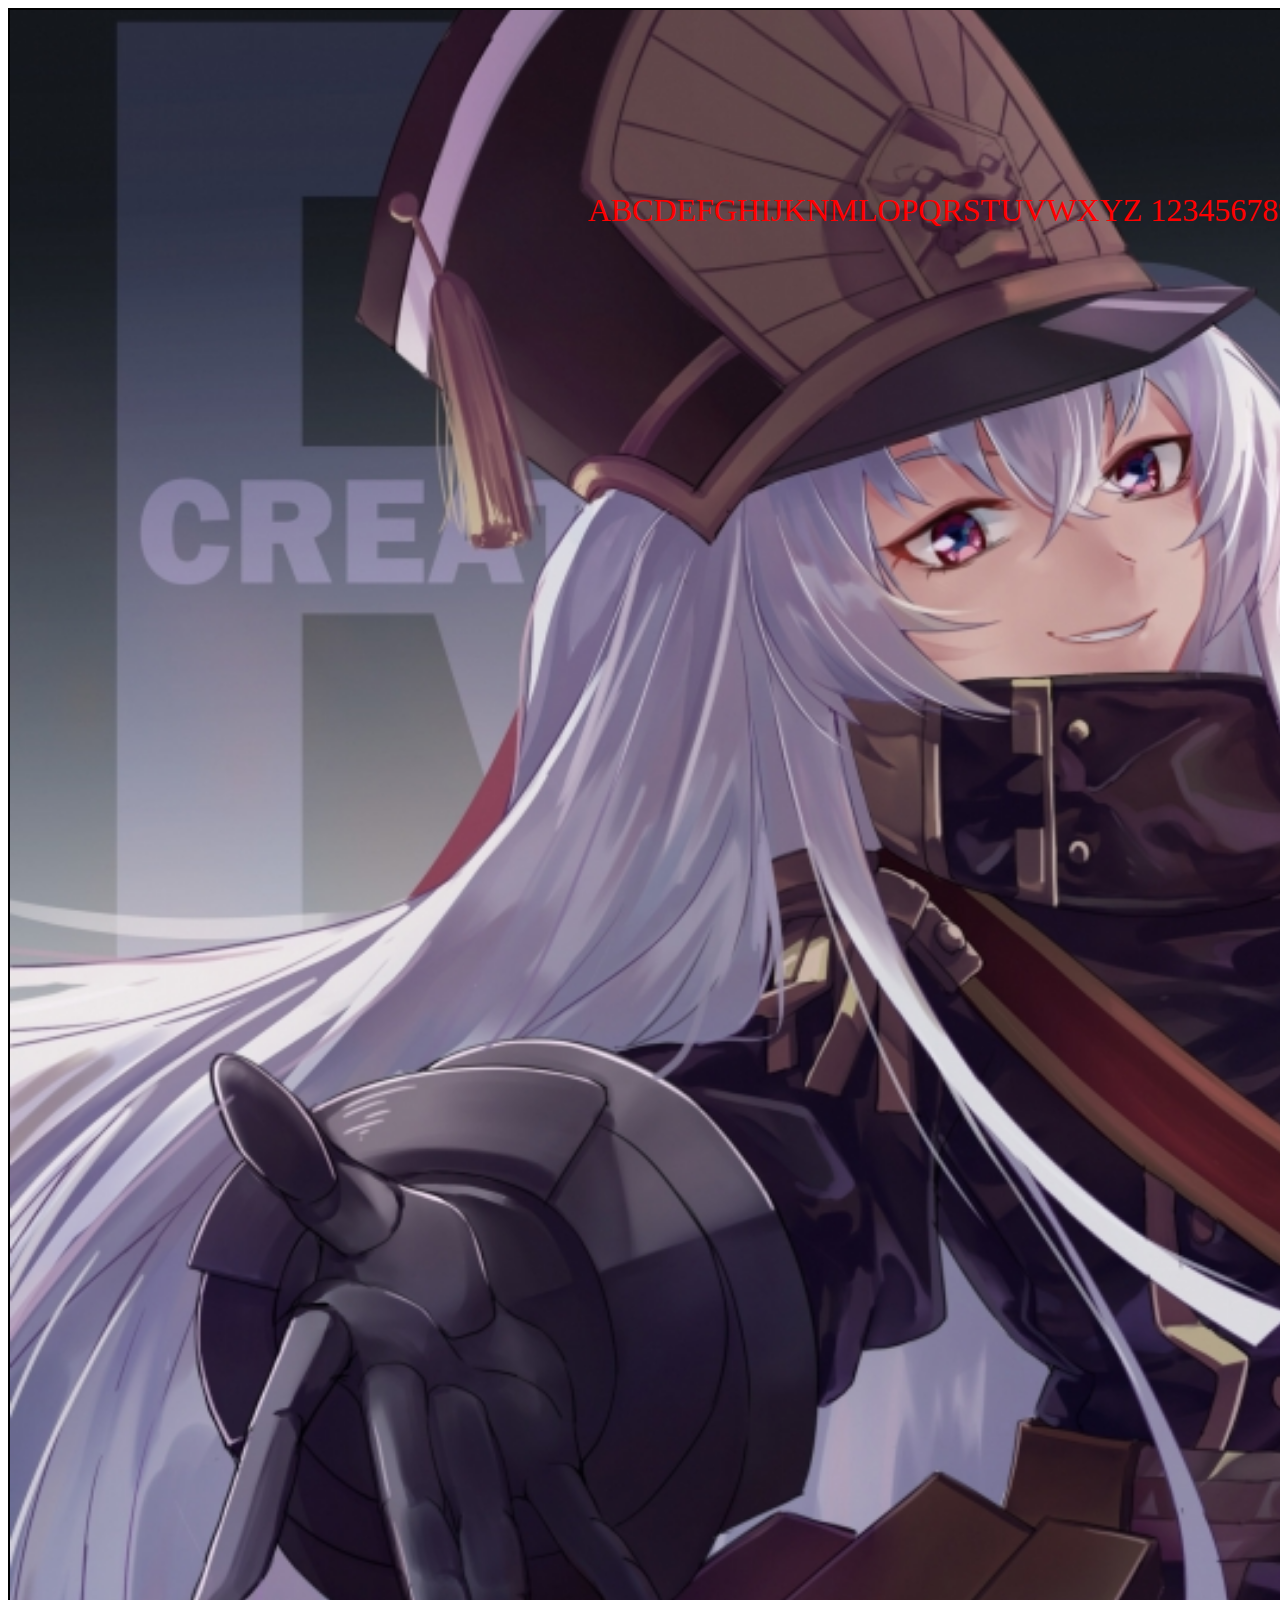
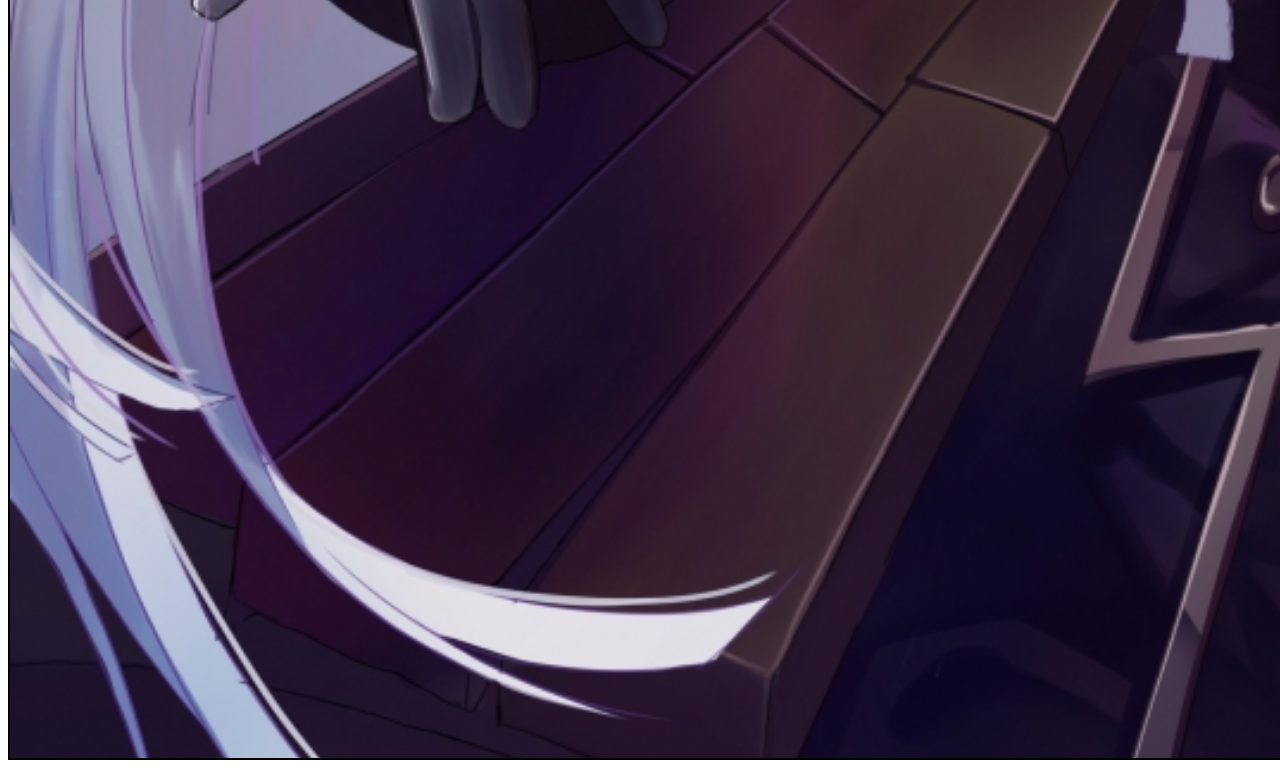
==== index.html @ 0418ca11 "Rename HTML_test.html to index.html" ====
<!DOCTYPE html>
<html>
    <div class="bg_test">
        <table width="100%">
        <table height="100%">
        <head>
        <meta charset="UTF-8">
        <link rel="stylesheet" href="CSS_test.css">
        <span style="font-family: GD-Imanitish-script;">
        </head>
        <body>
        <p class="body">ABCDEFGHIJKNMLOPQRSTUVWXYZ 1234567890</p>
        </body>
        </span>
    </table>
    </table>
    </div>
</html>
---- CSS_test.css ----
.bg_test {
    margin-bottom: 20px;
    width: 1578px;
    height: 2048px;
    background-position: center center;
    text-align:  center;    /* 文字中央寄せ */
    padding:  150px;        /* 余白指定 */
    border: solid 2px;      /* 枠線指定 */
    background-image: url(アルタイル.jpg);    /* 背景画像指定 */
    background-attachment:scroll;
    background-size: cover;
    background-repeat: no-repeat;
}

.bg_right {
    background-position: right;
    margin-bottom: 20px;
    background-color: yellow;
    text-align:  center;    /* 文字中央寄せ */
    padding:  150px;        /* 余白指定 */
    border: solid 2px; 
}

.body {
    font-size: 32px;
    color:#ff0000;
    margin-left : 100px;
    margin-right : 100px;
}
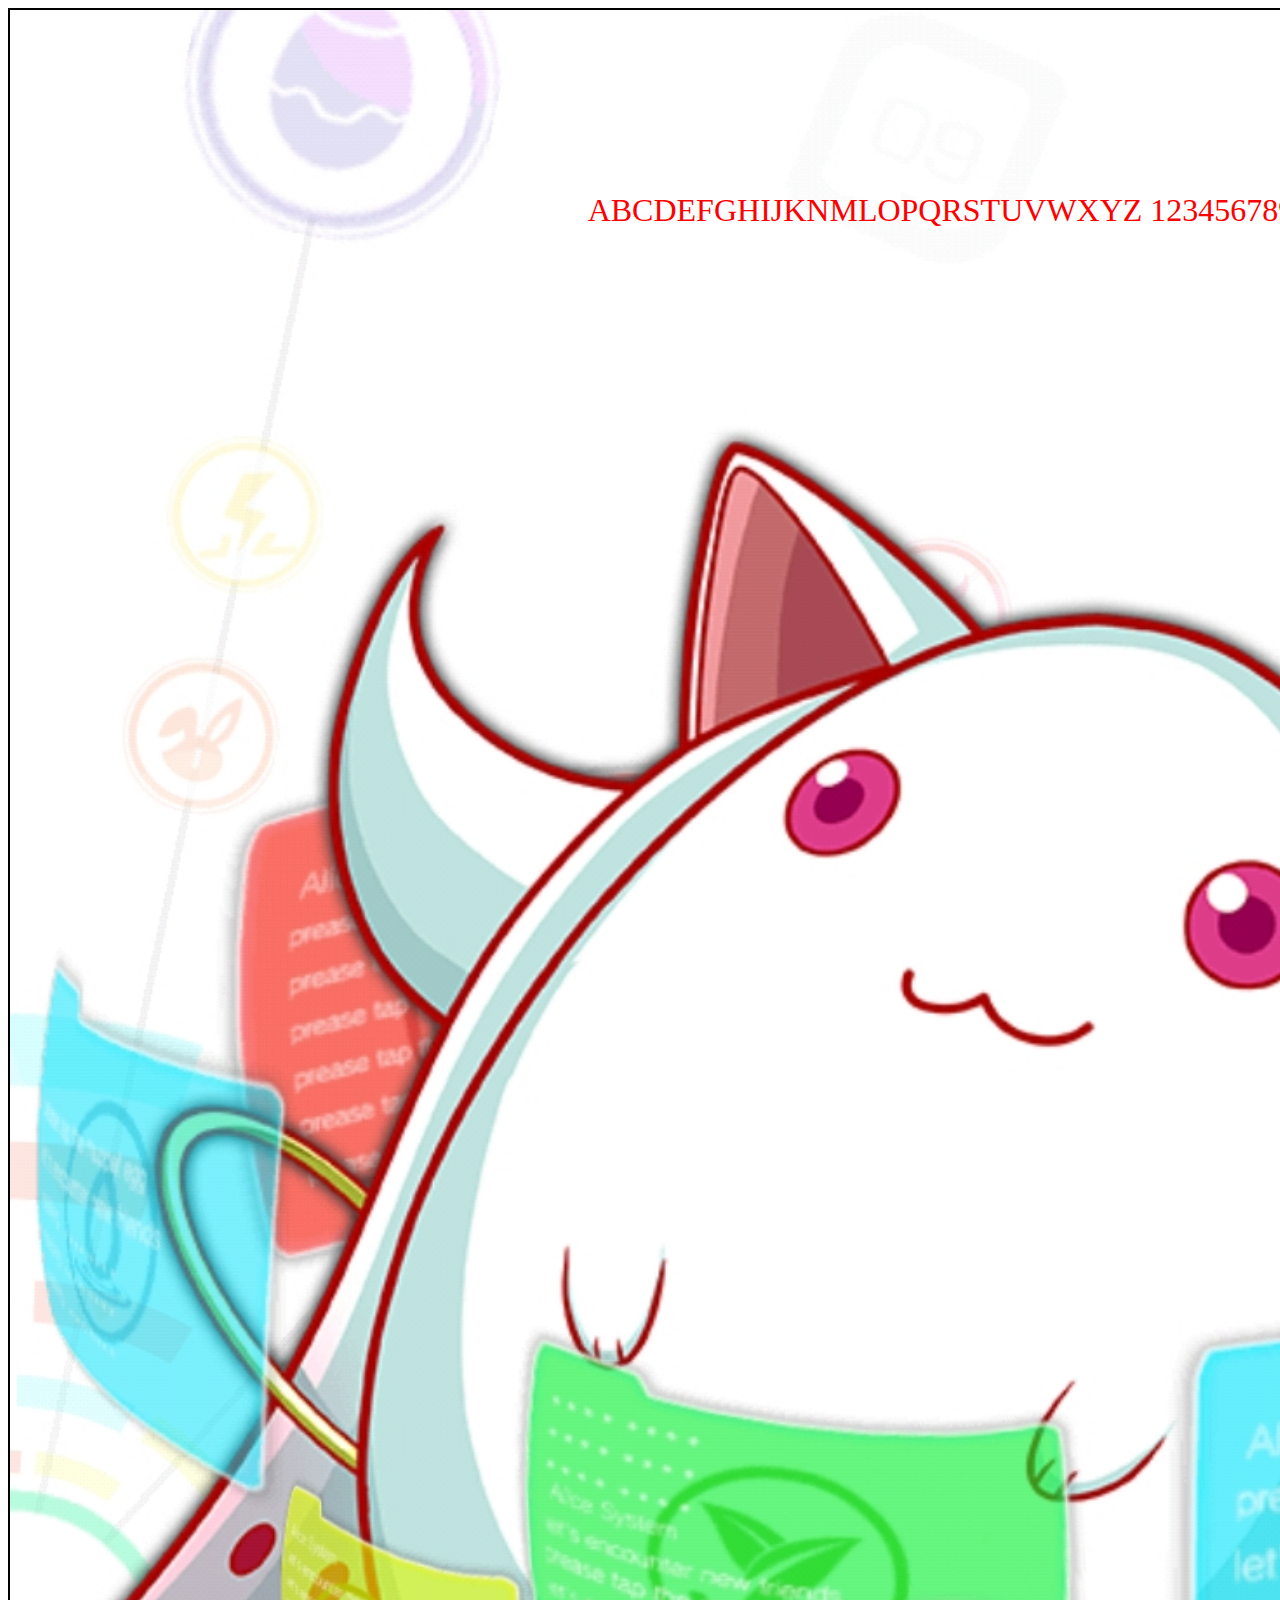
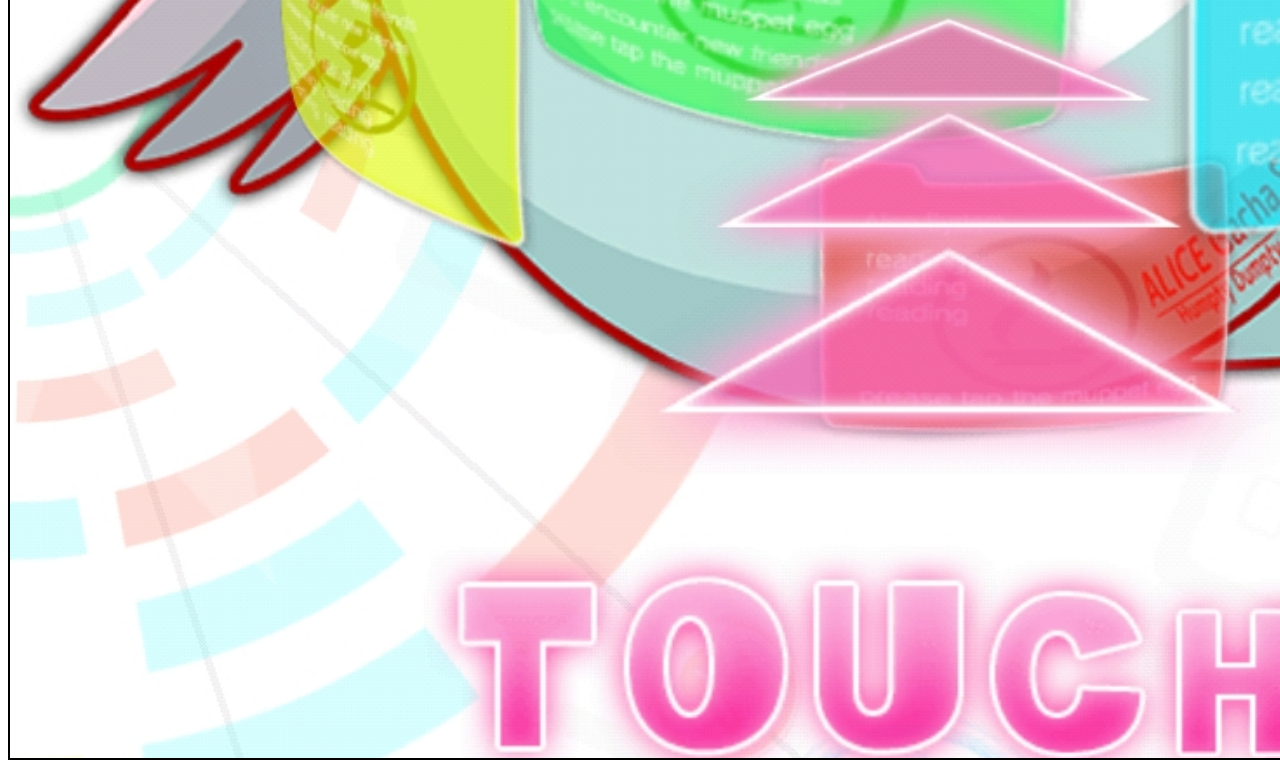
==== commit 086f6d4d: "Merge branch 'master' of https://github.com/kitagawa-souma/HTTP-CSS" ====
--- a/index.html
+++ b/index.html
@@ -5,6 +5,7 @@
         <table height="100%">
         <head>
         <meta charset="UTF-8">
+        <link rel="shortcut icon" href="favicon.ico">
         <link rel="stylesheet" href="CSS_test.css">
         <span style="font-family: GD-Imanitish-script;">
         </head>
--- a/CSS_test.css
+++ b/CSS_test.css
@@ -6,7 +6,7 @@
     text-align:  center;    /* 文字中央寄せ */
     padding:  150px;        /* 余白指定 */
     border: solid 2px;      /* 枠線指定 */
-    background-image: url(アルタイル.jpg);    /* 背景画像指定 */
+    background-image: url(bg.jpg);    /* 背景画像指定 */
     background-attachment:scroll;
     background-size: cover;
     background-repeat: no-repeat;
